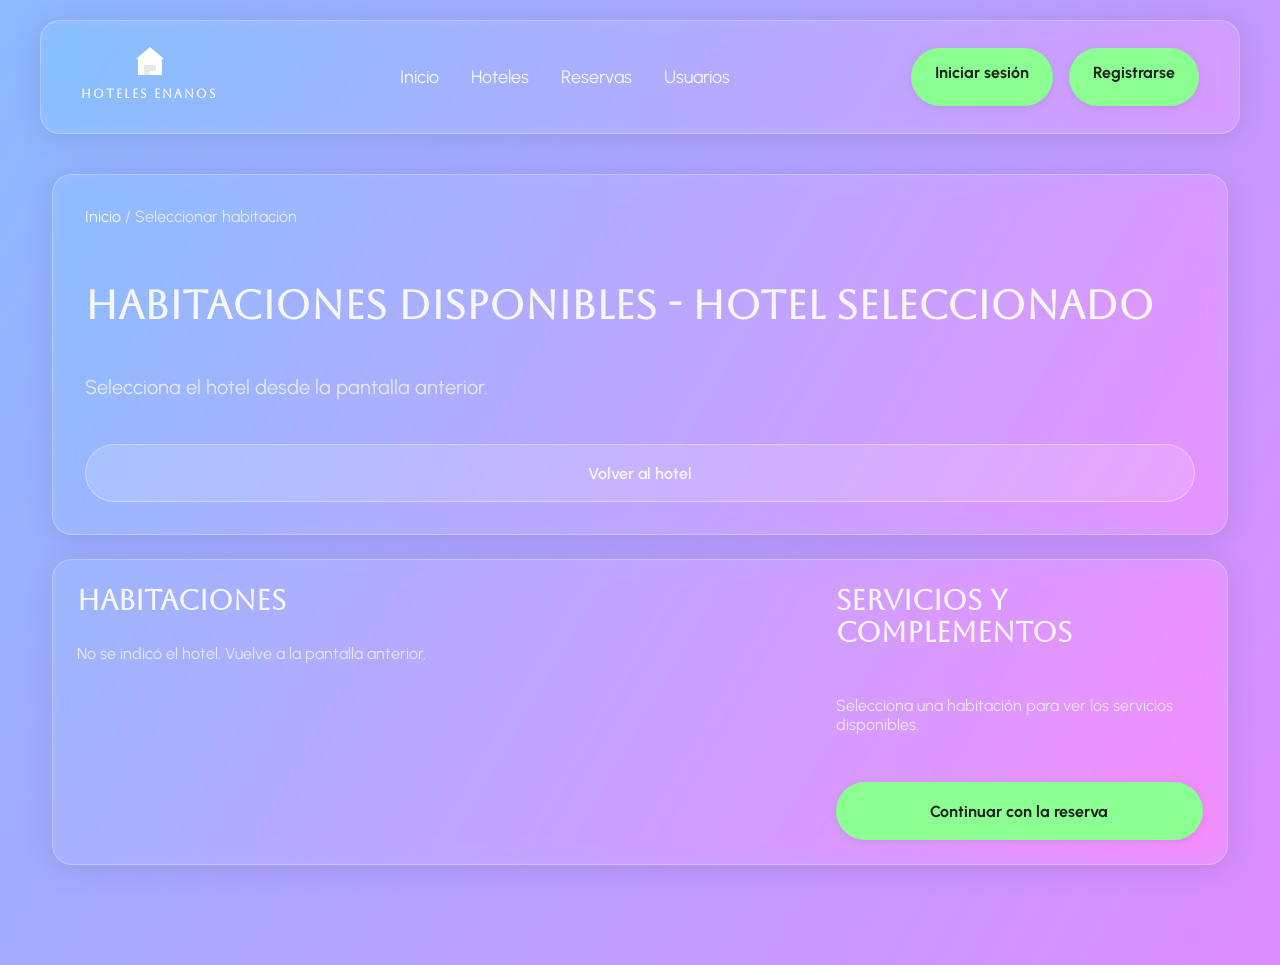
==== Frontend/Diseno/habitaciones.html @ 010f8c2e "Actualización del proyecto final" ====
<!DOCTYPE html>
<html lang="es">
<head>
    <meta charset="UTF-8">
    <meta name="viewport" content="width=device-width, initial-scale=1.0">
    <title>Hoteles Enanos - Habitaciones</title>
    <link rel="stylesheet" href="styles.css">
    <link href="https://fonts.googleapis.com/css2?family=Urbanist:wght@400;700&display=swap" rel="stylesheet">
    <link href="https://fonts.googleapis.com/css2?family=Aboreto:wght@400;700&display=swap" rel="stylesheet">
    <link rel="icon" href="logo.svg">
</head>
<body>
    <header class="glass header">
        <div class="logo" style="display:flex; flex-direction:column; align-items:center; gap:2px; background:none; box-shadow:none; padding:0;">
            <svg width="40" height="40" viewBox="0 0 40 40" fill="none" xmlns="http://www.w3.org/2000/svg" style="display:block;">
                <polygon points="20,6 6,18 8,18 8,34 32,34 32,18 34,18" fill="#FFF"></polygon>
                <rect x="14" y="24" width="6" height="10" fill="#E8E8E8"></rect>
                <rect x="20" y="24" width="6" height="6" fill="#E8E8E8"></rect>
            </svg>
            <span style="font-family:'Aboreto',serif; color:#FFF; font-size:12px; line-height:22px; font-weight:bold; letter-spacing:2px;">Hoteles Enanos</span>
        </div>
        <nav>
            <ul class="nav-list">
                <li><a href="index.html" class="nav-link">Inicio</a></li>
                <li><a href="index.html#hotelsList" class="nav-link">Hoteles</a></li>
                <li><a href="reserva.html" class="nav-link">Reservas</a></li>
                <li><a href="usuario.html" class="nav-link">Usuarios</a></li>
            </ul>
        </nav>
        <div style="display:flex; gap:16px; align-items:center;">
            <button type="button" class="btn-primary" id="headerLoginBtn" onclick="window.location.href='usuario.html'">Iniciar sesión</button>
            <button type="button" class="btn-primary" id="headerRegisterBtn" onclick="window.location.href='usuario.html'">Registrarse</button>
            <button type="button" class="btn-secondary" id="headerLogoutBtn">Cerrar sesión</button>
        </div>
    </header>

    <main class="rooms-layout">
        <section class="glass rooms-hero">
            <p class="breadcrumb"><a href="index.html">Inicio</a> / Seleccionar habitación</p>
            <h1 class="title-abro" id="roomsTitle">Habitaciones disponibles</h1>
            <p class="subtitle-urbanist" id="roomsSubtitle">Selecciona el hotel desde la pantalla anterior.</p>
            <button type="button" class="btn-secondary" id="roomsBackButton">Volver al hotel</button>
        </section>

        <section class="glass rooms-content">
            <div class="rooms-list-wrapper">
                <h2 class="section-title">Habitaciones</h2>
                <p class="rooms-message" id="roomsMessage">Elige una habitación para continuar con tu reserva.</p>
                <div class="rooms-grid" id="roomsList"></div>
            </div>
            <aside class="rooms-selection" id="selectionPanel">
                <h2 class="section-title">Servicios y complementos</h2>
                <p id="selectionEmptyMessage">Selecciona una habitación para ver los servicios disponibles.</p>
                <div id="servicesContainer" class="services-list" hidden></div>
                <div class="selection-summary" id="selectionSummary" hidden>
                    <p><strong>Habitación:</strong> <span id="summaryRoom">—</span></p>
                    <p><strong>Total estimado:</strong> <span id="summaryTotal">—</span></p>
                    <p class="summary-note">El importe definitivo se confirmará en el paso siguiente.</p>
                </div>
                <button type="button" class="btn-primary" id="continueButton" disabled>Continuar con la reserva</button>
            </aside>
        </section>

        <div id="roomsFeedback" class="form-feedback info"></div>
    </main>

    <script src="../TypeScript/session.js"></script>
    <script src="../TypeScript/habitaciones.js"></script>
</body>
</html>
---- Frontend/Diseno/styles.css ----
/* Tipografías */
@import url('https://fonts.googleapis.com/css2?family=Urbanist:wght@400;700&display=swap');
@import url('https://fonts.googleapis.com/css2?family=Aboreto:wght@400;700&display=swap');

:root {
  --color-title: #F6F6F6;
  --color-paragraph: #E8E8E8;
  --color-paragraph-alt: #FFF;
  --color-line: #FFF;
  --color-accent-1: #8BFF91;
  --color-accent-2: #FFA1A3;
  --color-accent-3: #8BB9FF;
  --color-accent-4: #DC8BFF;
  --color-accent-5: #FFDEA1;
  --border-radius: 20px;
  --border-radius-btn: 100px;
  --line-thickness: 1px;
  --icon-size: 24px;
  --icon-thickness: 1.5px;
  --btn-padding-x: 24px;
  --btn-padding-y: 15px;
  --btn-height: 58px;
  --font-urbanist: 'Urbanist', sans-serif;
  --font-abro: 'Aboreto', cursive;
}

body {
  background: linear-gradient(120deg, var(--color-accent-3) 0%, var(--color-accent-4) 100%);
  margin: 0;
  font-family: var(--font-urbanist);
  color: var(--color-paragraph);
  min-height: 100vh;
}

.header, .footer {
  display: flex;
  align-items: center;
  justify-content: space-between;
  padding: 20px 40px;
  border-radius: var(--border-radius);
  margin: 20px auto 0 auto;
  max-width: 1200px;
  box-sizing: border-box;
}

.logo {
  height: 72px;
  width: auto;
  background: rgba(255,255,255,0.15);
  border-radius: 16px;
  padding: 8px 16px;
  box-shadow: 0 2px 8px rgba(0,0,0,0.10);
  display: block;
}

.nav-list {
  display: flex;
  gap: 32px;
  list-style: none;
  margin: 0;
  padding: 0;
}

.nav-link {
  color: var(--color-title);
  font-family: var(--font-urbanist);
  font-size: 18px;
  text-decoration: none;
  transition: color 0.2s;
}

.nav-link:hover {
  color: var(--color-accent-1);
}

.btn-primary {
  background: var(--color-accent-1);
  color: #222;
  border: none;
  border-radius: var(--border-radius-btn);
  padding: var(--btn-padding-y) var(--btn-padding-x);
  font-family: var(--font-urbanist);
  font-size: 16px;
  line-height: 19px;
  font-weight: 700;
  cursor: pointer;
  box-shadow: 0 2px 8px rgba(0,0,0,0.08);
  transition: background 0.2s, color 0.2s;
  height: var(--btn-height);
}

.btn-primary:hover {
  background: var(--color-accent-2);
  color: #fff;
}

.glass {
  background: rgba(255, 255, 255, 0.1) !important;
  backdrop-filter: blur(12px) saturate(160%);
  -webkit-backdrop-filter: blur(12px) saturate(160%);
  border: 1px solid rgba(255, 255, 255, 0.25);
  box-shadow: 0 4px 30px rgba(0, 0, 0, 0.1);
}

.hero {
  margin: 40px auto;
  padding: 40px 32px;
  border-radius: var(--border-radius);
  max-width: 900px;
  text-align: center;
}

.title-abro {
  font-family: var(--font-abro);
  font-size: 40px;
  line-height: 44px;
  color: var(--color-title);
  margin-bottom: 16px;
}

.subtitle-urbanist {
  font-family: var(--font-urbanist);
  font-size: 20px;
  line-height: 25px;
  color: var(--color-paragraph);
  margin-bottom: 32px;
}

.search-form {
  display: flex;
  gap: 16px;
  justify-content: center;
  align-items: center;
  padding: 16px;
  border-radius: var(--border-radius);
  margin: 0 auto;
  max-width: 800px;
}

.input-search, .input-date {
  border: 1px solid var(--color-line);
  border-radius: var(--border-radius);
  padding: 12px 18px;
  font-size: 18px;
  font-family: var(--font-urbanist);
  outline: none;
  background: rgba(255,255,255,0.15);
  color: #222;
}

.input-search::placeholder {
  color: #888;
}

.hotels-list {
  display: flex;
  flex-wrap: wrap;
  gap: 32px;
  justify-content: center;
  margin: 40px auto;
  max-width: 1200px;
}

.hotel-card {
  display: flex;
  flex-direction: column;
  width: 340px;
  border-radius: var(--border-radius);
  overflow: hidden;
  box-shadow: 0 2px 16px rgba(0,0,0,0.10);
  background: rgba(255,255,255,0.08);
  border: 1px solid rgba(255,255,255,0.18);
  transition: transform 0.2s;
}

.hotel-card:hover {
  transform: translateY(-6px) scale(1.02);
}

.hotel-img {
  width: 100%;
  height: 180px;
  object-fit: cover;
}

.hotel-info {
  padding: 24px;
  display: flex;
  flex-direction: column;
  gap: 12px;
}

.hotel-title {
  font-family: var(--font-abro);
  font-size: 28px;
  line-height: 38px;
  color: var(--color-title);
  margin: 0 0 8px 0;
}

.hotel-desc {
  font-family: var(--font-urbanist);
  font-size: 20px;
  line-height: 25px;
  color: var(--color-paragraph);
  margin: 0 0 12px 0;
}

.hotel-icons {
  display: flex;
  gap: 16px;
  margin-bottom: 12px;
}

.icon-bed, .icon-wifi, .icon-pool {
  display: inline-block;
  width: var(--icon-size);
  height: var(--icon-size);
  border-radius: 6px;
  background: none;
  border: none;
  position: relative;
}

.icon-bed::before {
  content: '';
  display: block;
  width: 20px;
  height: 10px;
  border-radius: 5px 5px 3px 3px;
  border: var(--icon-thickness) solid var(--color-line);
  position: absolute;
  top: 7px;
  left: 2px;
}

.icon-wifi::before {
  content: '';
  display: block;
  width: 20px;
  height: 20px;
  border-radius: 50%;
  border-bottom: var(--icon-thickness) solid var(--color-line);
  position: absolute;
  top: 2px;
  left: 2px;
}

.icon-pool::before {
  content: '';
  display: block;
  width: 20px;
  height: 8px;
  border-radius: 0 0 8px 8px;
  border-bottom: var(--icon-thickness) solid var(--color-accent-3);
  position: absolute;
  top: 12px;
  left: 2px;
}

.footer {
  margin: 40px auto 0 auto;
  padding: 20px 40px;
  border-radius: var(--border-radius);
  max-width: 1200px;
  text-align: center;
  color: var(--color-paragraph);
  font-size: 18px;
  font-family: var(--font-urbanist);
}

.footer-text {
  margin: 0 auto;
}

.reservation-layout {
  max-width: 1200px;
  margin: 40px auto;
  display: flex;
  flex-direction: column;
  gap: 24px;
  padding: 0 12px;
  box-sizing: border-box;
}

.rooms-layout {
  max-width: 1200px;
  margin: 40px auto;
  display: flex;
  flex-direction: column;
  gap: 24px;
  padding: 0 12px;
  box-sizing: border-box;
}

.rooms-hero {
  padding: 32px;
  border-radius: var(--border-radius);
  display: flex;
  flex-direction: column;
  gap: 12px;
}

.rooms-content {
  display: grid;
  grid-template-columns: minmax(0, 2fr) minmax(280px, 1fr);
  gap: 24px;
  padding: 24px;
  border-radius: var(--border-radius);
}

.rooms-list-wrapper {
  display: flex;
  flex-direction: column;
  gap: 12px;
}

.rooms-selection {
  display: flex;
  flex-direction: column;
  gap: 16px;
}

.services-list {
  display: flex;
  flex-direction: column;
  gap: 12px;
}

.service-option {
  display: flex;
  gap: 12px;
  align-items: flex-start;
  padding: 12px;
  border: 1px solid rgba(255, 255, 255, 0.3);
  border-radius: 14px;
  background: rgba(255, 255, 255, 0.08);
}

.service-option input {
  margin-top: 4px;
  accent-color: var(--color-accent-3);
}

.service-option.disabled {
  opacity: 0.5;
}

.service-body {
  display: flex;
  flex-direction: column;
  gap: 4px;
  color: var(--color-paragraph);
}

.selection-summary {
  padding: 12px;
  border-radius: 16px;
  border: 1px dashed rgba(255, 255, 255, 0.3);
  color: var(--color-paragraph);
}

.summary-note {
  font-size: 14px;
  color: rgba(255, 255, 255, 0.8);
  margin: 8px 0 0 0;
}

.reservation-summary {
  padding: 32px;
  border-radius: var(--border-radius);
}

.breadcrumb {
  margin: 0 0 12px 0;
  color: var(--color-paragraph);
  font-size: 16px;
}

.breadcrumb a {
  color: var(--color-title);
  text-decoration: none;
}

  .reservation-form-card {
    padding: 32px;
    border-radius: var(--border-radius);
  }

  .rooms-list-card {
    padding: 28px;
    border-radius: var(--border-radius);
    margin-bottom: 32px;
  }

  .selection-card {
    padding: 28px;
    border-radius: var(--border-radius);
    margin-bottom: 32px;
  }

  .selection-details {
    display: flex;
    flex-direction: column;
    gap: 12px;
    margin-top: 12px;
  }

  .selection-services {
    margin: 8px 0 0 0;
    padding-left: 18px;
    color: var(--color-paragraph);
  }

  .rooms-header {
    display: flex;
    flex-direction: column;
    gap: 6px;
  }

  .rooms-message {
    margin: 0;
    color: var(--color-paragraph);
    font-size: 16px;
  }

  .rooms-grid {
    margin-top: 16px;
    display: grid;
    grid-template-columns: repeat(auto-fit, minmax(260px, 1fr));
    gap: 16px;
  }

  .room-card {
    border: 1px solid rgba(255, 255, 255, 0.25);
    border-radius: 18px;
    padding: 16px;
    display: flex;
    flex-direction: column;
    gap: 10px;
    background: rgba(0, 0, 0, 0.05);
  }

  .room-card.selected {
    border-color: var(--color-accent-3);
    box-shadow: 0 0 0 2px rgba(139, 185, 255, 0.25);
  }

  .room-card-header {
    display: flex;
    justify-content: space-between;
    align-items: baseline;
    gap: 12px;
  }

  .room-card-header h3 {
    margin: 0;
    font-size: 20px;
    color: var(--color-title);
  }

  .room-description {
    margin: 0;
    color: var(--color-paragraph);
    font-size: 15px;
    min-height: 40px;
  }

  .room-meta {
    display: flex;
    flex-wrap: wrap;
    gap: 8px;
    font-size: 14px;
    color: var(--color-paragraph);
  }

  .room-meta span {
    background: rgba(255, 255, 255, 0.08);
    border-radius: 12px;
    padding: 4px 10px;
  }

  .room-price {
    font-weight: 700;
    color: var(--color-accent-1);
  }

  .room-action {
    align-self: flex-start;
    margin-top: 4px;
  }

  .selected-room-info {
    margin-top: 20px;
    font-size: 16px;
    color: var(--color-paragraph-alt);
  }

  .rooms-list-card.rooms-empty .rooms-grid {
    display: none;
  }

  .rooms-list-card.rooms-empty .selected-room-info {
    margin-top: 0;
  }

.section-title {
  margin-top: 0;
  margin-bottom: 16px;
  font-size: 28px;
  color: var(--color-title);
  font-family: var(--font-abro);
}

.reservation-form {
  display: flex;
  flex-direction: column;
  gap: 24px;
}

.form-grid {
  display: grid;
  grid-template-columns: repeat(auto-fit, minmax(240px, 1fr));
  gap: 20px;
}

.form-field {
  display: flex;
  flex-direction: column;
  gap: 8px;
}

.form-field label {
  font-size: 15px;
  color: var(--color-paragraph-alt);
}

.form-field input,
.form-field select,
.form-field textarea {
  width: 100%;
  padding: 12px 16px;
  border-radius: 14px;
  border: 1px solid rgba(255, 255, 255, 0.35);
  background: rgba(255, 255, 255, 0.08);
  color: var(--color-title);
  font-family: var(--font-urbanist);
  font-size: 16px;
  box-sizing: border-box;
}

.form-field textarea {
  resize: vertical;
  min-height: 120px;
}

.form-field input:focus,
.form-field select:focus,
.form-field textarea:focus {
  outline: none;
  border-color: var(--color-accent-3);
  box-shadow: 0 0 0 2px rgba(139, 185, 255, 0.3);
}

.checkbox-field {
  align-items: center;
  justify-content: flex-end;
}

.checkbox-label {
  display: flex;
  align-items: center;
  gap: 12px;
  font-size: 16px;
  color: var(--color-paragraph);
}

.checkbox-label input {
  width: auto;
  accent-color: var(--color-accent-3);
}

.full-row {
  grid-column: 1 / -1;
}

.form-actions {
  display: flex;
  flex-wrap: wrap;
  gap: 12px;
}

.btn-secondary {
  background: rgba(255, 255, 255, 0.15);
  color: var(--color-title);
  border: 1px solid rgba(255, 255, 255, 0.35);
  border-radius: var(--border-radius-btn);
  padding: var(--btn-padding-y) var(--btn-padding-x);
  font-family: var(--font-urbanist);
  font-size: 16px;
  font-weight: 600;
  cursor: pointer;
  transition: background 0.2s, color 0.2s;
  height: var(--btn-height);
}

.btn-secondary:hover {
  background: rgba(255, 255, 255, 0.25);
  color: #000;
}

.form-feedback {
  margin-top: 12px;
  font-size: 16px;
  min-height: 24px;
  color: var(--color-paragraph);
}

.form-feedback.success {
  color: #8BFF91;
}

.form-feedback.error {
  color: #FFA1A3;
}

.form-feedback.info {
  color: var(--color-paragraph);
}

.user-layout {
  display: flex;
  flex-direction: column;
  gap: 24px;
}

.user-card {
  padding: 24px;
}

.user-form {
  display: flex;
  flex-direction: column;
  gap: 12px;
}

.inline-form {
  flex-direction: row;
  flex-wrap: wrap;
  align-items: center;
  gap: 12px;
}

.inline-form label {
  min-width: 120px;
}

.table-wrapper {
  overflow-x: auto;
  margin-top: 16px;
}

.table-wrapper table {
  width: 100%;
  border-collapse: collapse;
}

.table-wrapper th,
.table-wrapper td {
  padding: 8px 12px;
  border-bottom: 1px solid rgba(255, 255, 255, 0.2);
  text-align: left;
  font-family: var(--font-urbanist);
  font-size: 14px;
}

.admin-actions {
  margin-bottom: 16px;
}

.user-card .form-feedback {
  margin-top: 0;
}

.table-action-btn {
  padding: 4px 10px;
  font-size: 13px;
  height: auto;
}

.admin-subpanel {
  margin-top: 24px;
  border-top: 1px solid rgba(255, 255, 255, 0.2);
  padding-top: 20px;
  display: flex;
  flex-direction: column;
  gap: 16px;
}

.admin-form-buttons {
  display: flex;
  flex-wrap: wrap;
  gap: 12px;
}

.panel-header {
  display: flex;
  justify-content: space-between;
  align-items: center;
  gap: 12px;
  flex-wrap: wrap;
}

.modal-overlay {
  position: fixed;
  inset: 0;
  background: rgba(5, 5, 5, 0.6);
  display: none;
  align-items: center;
  justify-content: center;
  z-index: 999;
  padding: 16px;
}

.modal-overlay.open {
  display: flex;
}

.modal-card {
  width: min(420px, 90vw);
  position: relative;
}

.modal-close {
  position: absolute;
  top: 12px;
  right: 12px;
  background: transparent;
  border: none;
  color: #fff;
  font-size: 28px;
  cursor: pointer;
}

@media (max-width: 900px) {
  .header, .footer, .hero, .hotels-list {
    max-width: 98vw;
    padding: 10px 8px;
  }
  .hotel-card {
    width: 98vw;
    max-width: 340px;
  }

  .form-grid {
    grid-template-columns: 1fr;
  }

  .form-actions {
    flex-direction: column;
  }
}
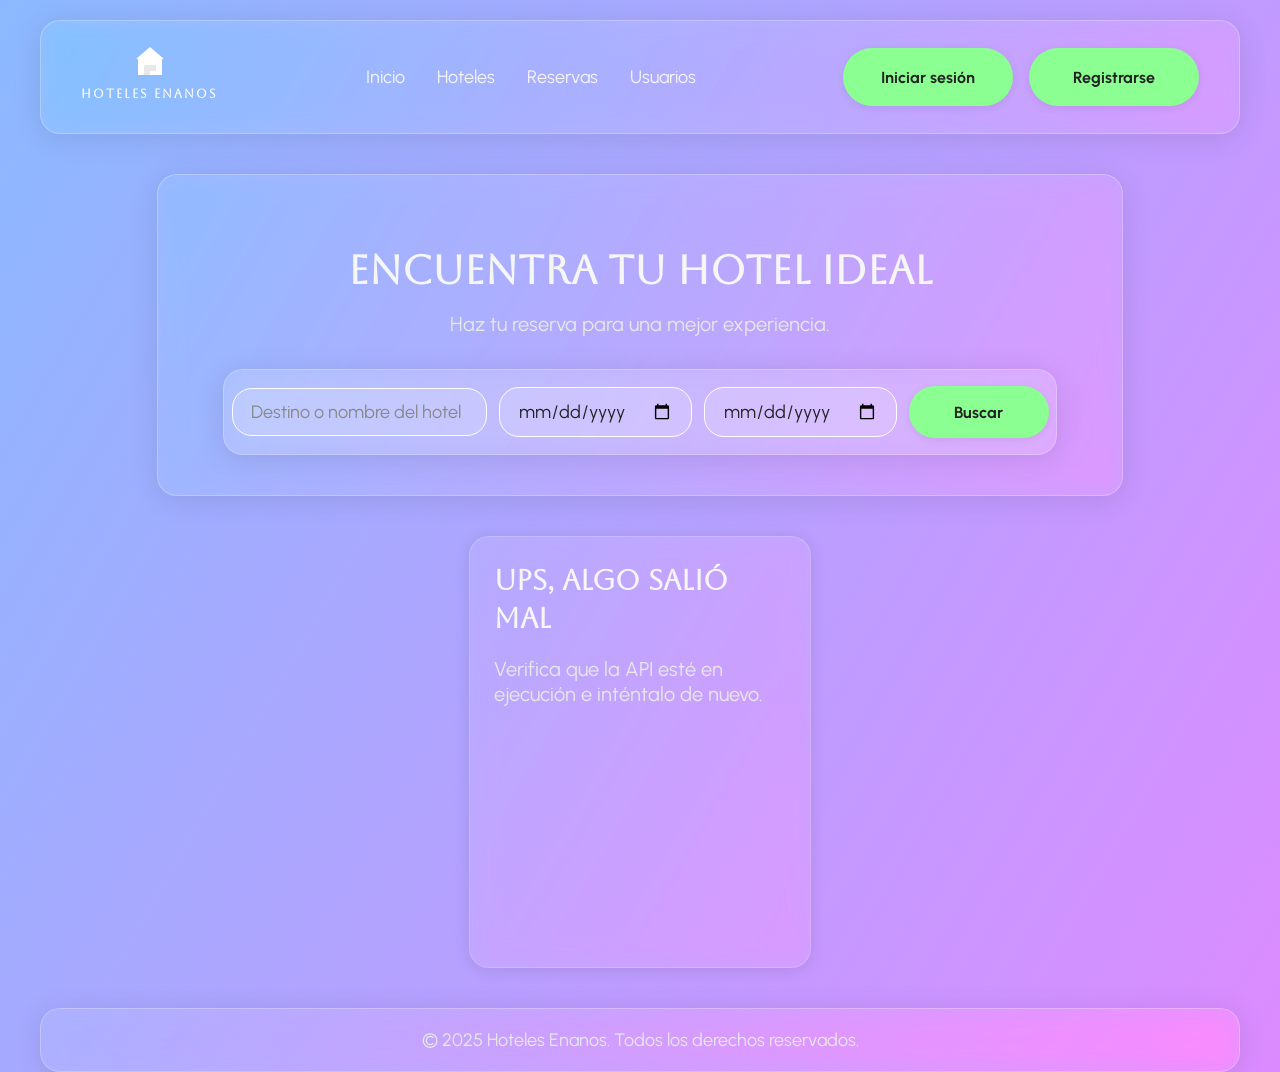
==== commit 1023608c: "docker" ====
--- a/Frontend/Diseno/habitaciones.html
+++ b/Frontend/Diseno/habitaciones.html
@@ -45,7 +45,21 @@
         <section class="glass rooms-content">
             <div class="rooms-list-wrapper">
                 <h2 class="section-title">Habitaciones</h2>
-                <p class="rooms-message" id="roomsMessage">Elige una habitación para continuar con tu reserva.</p>
+                <div class="rooms-filters">
+                    <div class="filter-field">
+                        <label for="roomsDateStart">Fecha entrada</label>
+                        <input type="date" id="roomsDateStart" name="roomsDateStart">
+                    </div>
+                    <div class="filter-field">
+                        <label for="roomsDateEnd">Fecha salida</label>
+                        <input type="date" id="roomsDateEnd" name="roomsDateEnd">
+                    </div>
+                    <div class="filter-actions">
+                        <button type="button" class="btn-primary" id="roomsSearchButton">Buscar disponibilidad</button>
+                        <button type="button" class="btn-secondary" id="roomsClearDates">Limpiar fechas</button>
+                    </div>
+                </div>
+                <p class="rooms-message" id="roomsMessage">Elige una habitacion para continuar con tu reserva.</p>
                 <div class="rooms-grid" id="roomsList"></div>
             </div>
             <aside class="rooms-selection" id="selectionPanel">
@@ -64,7 +78,7 @@
         <div id="roomsFeedback" class="form-feedback info"></div>
     </main>
 
-    <script src="../TypeScript/session.js"></script>
-    <script src="../TypeScript/habitaciones.js"></script>
+    <script src="session.js"></script>
+    <script src="habitaciones.js"></script>
 </body>
 </html>
--- a/Frontend/Diseno/styles.css
+++ b/Frontend/Diseno/styles.css
@@ -78,7 +78,7 @@
   color: #222;
   border: none;
   border-radius: var(--border-radius-btn);
-  padding: var(--btn-padding-y) var(--btn-padding-x);
+  padding: 0 var(--btn-padding-x);
   font-family: var(--font-urbanist);
   font-size: 16px;
   line-height: 19px;
@@ -87,6 +87,10 @@
   box-shadow: 0 2px 8px rgba(0,0,0,0.08);
   transition: background 0.2s, color 0.2s;
   height: var(--btn-height);
+  min-width: 170px;
+  display: inline-flex;
+  align-items: center;
+  justify-content: center;
 }
 
 .btn-primary:hover {
@@ -128,13 +132,19 @@
 
 .search-form {
   display: flex;
-  gap: 16px;
+  gap: 12px;
   justify-content: center;
   align-items: center;
   padding: 16px;
   border-radius: var(--border-radius);
   margin: 0 auto;
   max-width: 800px;
+}
+
+.search-form .btn-primary {
+  min-width: 140px;
+  height: 52px;
+  padding: 0 18px;
 }
 
 .input-search, .input-date {
@@ -157,6 +167,7 @@
   flex-wrap: wrap;
   gap: 32px;
   justify-content: center;
+  align-items: stretch;
   margin: 40px auto;
   max-width: 1200px;
 }
@@ -164,7 +175,9 @@
 .hotel-card {
   display: flex;
   flex-direction: column;
-  width: 340px;
+  flex: 1 1 320px;
+  max-width: 340px;
+  min-height: 430px;
   border-radius: var(--border-radius);
   overflow: hidden;
   box-shadow: 0 2px 16px rgba(0,0,0,0.10);
@@ -185,9 +198,14 @@
 
 .hotel-info {
   padding: 24px;
-  display: flex;
-  flex-direction: column;
-  gap: 12px;
+  flex: 1;
+  display: flex;
+  flex-direction: column;
+  gap: 12px;
+}
+
+.hotel-info .btn-primary {
+  margin-top: auto;
 }
 
 .hotel-title {
@@ -206,56 +224,142 @@
   margin: 0 0 12px 0;
 }
 
-.hotel-icons {
-  display: flex;
-  gap: 16px;
-  margin-bottom: 12px;
-}
-
-.icon-bed, .icon-wifi, .icon-pool {
-  display: inline-block;
-  width: var(--icon-size);
-  height: var(--icon-size);
-  border-radius: 6px;
-  background: none;
-  border: none;
-  position: relative;
-}
-
-.icon-bed::before {
-  content: '';
-  display: block;
-  width: 20px;
-  height: 10px;
-  border-radius: 5px 5px 3px 3px;
-  border: var(--icon-thickness) solid var(--color-line);
-  position: absolute;
-  top: 7px;
-  left: 2px;
-}
-
-.icon-wifi::before {
-  content: '';
-  display: block;
-  width: 20px;
-  height: 20px;
-  border-radius: 50%;
-  border-bottom: var(--icon-thickness) solid var(--color-line);
-  position: absolute;
-  top: 2px;
-  left: 2px;
-}
-
-.icon-pool::before {
-  content: '';
-  display: block;
-  width: 20px;
-  height: 8px;
-  border-radius: 0 0 8px 8px;
-  border-bottom: var(--icon-thickness) solid var(--color-accent-3);
-  position: absolute;
-  top: 12px;
-  left: 2px;
+.landing-body {
+  margin: 0;
+  min-height: 100vh;
+  display: flex;
+  align-items: center;
+  justify-content: center;
+  background: linear-gradient(180deg, #8bb9ff 0%, #dc8bff 100%);
+}
+
+.landing-page {
+  width: min(420px, 90vw);
+  padding: 48px 32px 40px;
+  border-radius: 28px;
+  display: flex;
+  flex-direction: column;
+  align-items: center;
+  gap: 18px;
+  text-align: center;
+}
+
+.landing-toggle {
+  display: grid;
+  grid-template-columns: repeat(2, 1fr);
+  gap: 12px;
+  width: 100%;
+}
+
+.landing-form-card {
+  width: 100%;
+}
+
+.landing-form {
+  display: flex;
+  flex-direction: column;
+  gap: 10px;
+  background: rgba(255, 255, 255, 0.06);
+  border-radius: 20px;
+  padding: 18px 16px;
+}
+
+.landing-label {
+  text-align: left;
+  font-size: 14px;
+  color: rgba(255, 255, 255, 0.8);
+  margin: 0;
+}
+
+.landing-input {
+  width: 100%;
+  padding: 12px 14px;
+  border-radius: 14px;
+  border: 1px solid rgba(255, 255, 255, 0.18);
+  background: rgba(255, 255, 255, 0.12);
+  color: #fff;
+  font-size: 15px;
+  box-sizing: border-box;
+}
+
+.landing-input::placeholder {
+  color: rgba(255, 255, 255, 0.75);
+}
+
+.landing-btn.active {
+  box-shadow: 0 0 0 2px rgba(255, 255, 255, 0.22);
+}
+
+.landing-submit {
+  width: 100%;
+  text-align: center;
+  padding: 14px 0;
+  border-radius: 100px;
+  margin-top: 6px;
+}
+
+.landing-feedback {
+  min-height: 18px;
+  font-size: 13px;
+  margin: 0;
+  color: rgba(255, 255, 255, 0.85);
+}
+
+.landing-feedback.error {
+  color: #ff9b9b;
+}
+
+.landing-feedback.success {
+  color: #8bff91;
+}
+
+.landing-feedback.info {
+  color: #fff;
+}
+
+.landing-logo {
+  width: 72px;
+  height: 72px;
+  border-radius: 20px;
+  background: rgba(255, 255, 255, 0.12);
+  display: grid;
+  place-items: center;
+}
+
+.landing-title {
+  font-family: var(--font-abro);
+  font-size: clamp(36px, 8vw, 48px);
+  letter-spacing: 2px;
+  color: #fff;
+  margin: 0;
+  line-height: 1.1;
+}
+
+.landing-subtitle {
+  margin: 0;
+  font-size: 16px;
+  color: rgba(255, 255, 255, 0.9);
+}
+
+.landing-actions {
+  display: flex;
+  flex-direction: column;
+  gap: 12px;
+  width: 100%;
+}
+
+.landing-btn {
+  width: 100%;
+  text-align: center;
+  text-decoration: none;
+  padding: 14px 0;
+  border-radius: 100px;
+}
+
+.landing-btn.secondary {
+  background: #fff;
+  color: #333;
+  border: 1px solid rgba(0, 0, 0, 0.05);
 }
 
 .footer {
@@ -315,6 +419,51 @@
   gap: 12px;
 }
 
+.rooms-filters {
+  display: grid;
+  grid-template-columns: repeat(auto-fit, minmax(210px, 1fr));
+  gap: 14px 30px;
+  align-items: end;
+  padding: 12px 12px;
+  border-radius: 16px;
+  border: 1px solid rgba(255, 255, 255, 0.25);
+  background: rgba(255, 255, 255, 0.08);
+}
+
+.filter-field {
+  display: flex;
+  flex-direction: column;
+  gap: 6px;
+}
+
+.filter-field label {
+  font-size: 14px;
+  color: var(--color-paragraph-alt);
+}
+
+.filter-field input {
+  width: 100%;
+  padding: 10px 12px;
+  border-radius: 12px;
+  border: 1px solid rgba(255, 255, 255, 0.35);
+  background: rgba(0, 0, 0, 0.08);
+  color: var(--color-title);
+  font-family: var(--font-urbanist);
+}
+
+.filter-field input:focus {
+  outline: none;
+  border-color: var(--color-accent-3);
+  box-shadow: 0 0 0 2px rgba(139, 185, 255, 0.25);
+}
+
+.filter-actions {
+  display: flex;
+  flex-wrap: wrap;
+  gap: 10px;
+  justify-content: flex-end;
+}
+
 .rooms-selection {
   display: flex;
   flex-direction: column;
@@ -485,10 +634,19 @@
     color: var(--color-accent-1);
   }
 
-  .room-action {
-    align-self: flex-start;
-    margin-top: 4px;
-  }
+.room-action {
+  align-self: flex-start;
+  margin-top: 4px;
+  min-width: 190px;
+}
+
+/* Botones más compactos dentro del filtro de fechas */
+.rooms-filters .btn-primary,
+.rooms-filters .btn-secondary {
+  min-width: 140px;
+  height: 52px;
+  padding: 0 18px;
+}
 
   .selected-room-info {
     margin-top: 20px;
@@ -549,6 +707,11 @@
   box-sizing: border-box;
 }
 
+.form-field select option {
+  color: #222;
+  background: #fff;
+}
+
 .form-field textarea {
   resize: vertical;
   min-height: 120px;
@@ -590,18 +753,30 @@
   gap: 12px;
 }
 
+@media (max-width: 640px) {
+  .btn-primary,
+  .btn-secondary {
+    min-width: 140px;
+    width: 100%;
+  }
+}
+
 .btn-secondary {
   background: rgba(255, 255, 255, 0.15);
   color: var(--color-title);
   border: 1px solid rgba(255, 255, 255, 0.35);
   border-radius: var(--border-radius-btn);
-  padding: var(--btn-padding-y) var(--btn-padding-x);
+  padding: 0 var(--btn-padding-x);
   font-family: var(--font-urbanist);
   font-size: 16px;
   font-weight: 600;
   cursor: pointer;
   transition: background 0.2s, color 0.2s;
   height: var(--btn-height);
+  min-width: 170px;
+  display: inline-flex;
+  align-items: center;
+  justify-content: center;
 }
 
 .btn-secondary:hover {
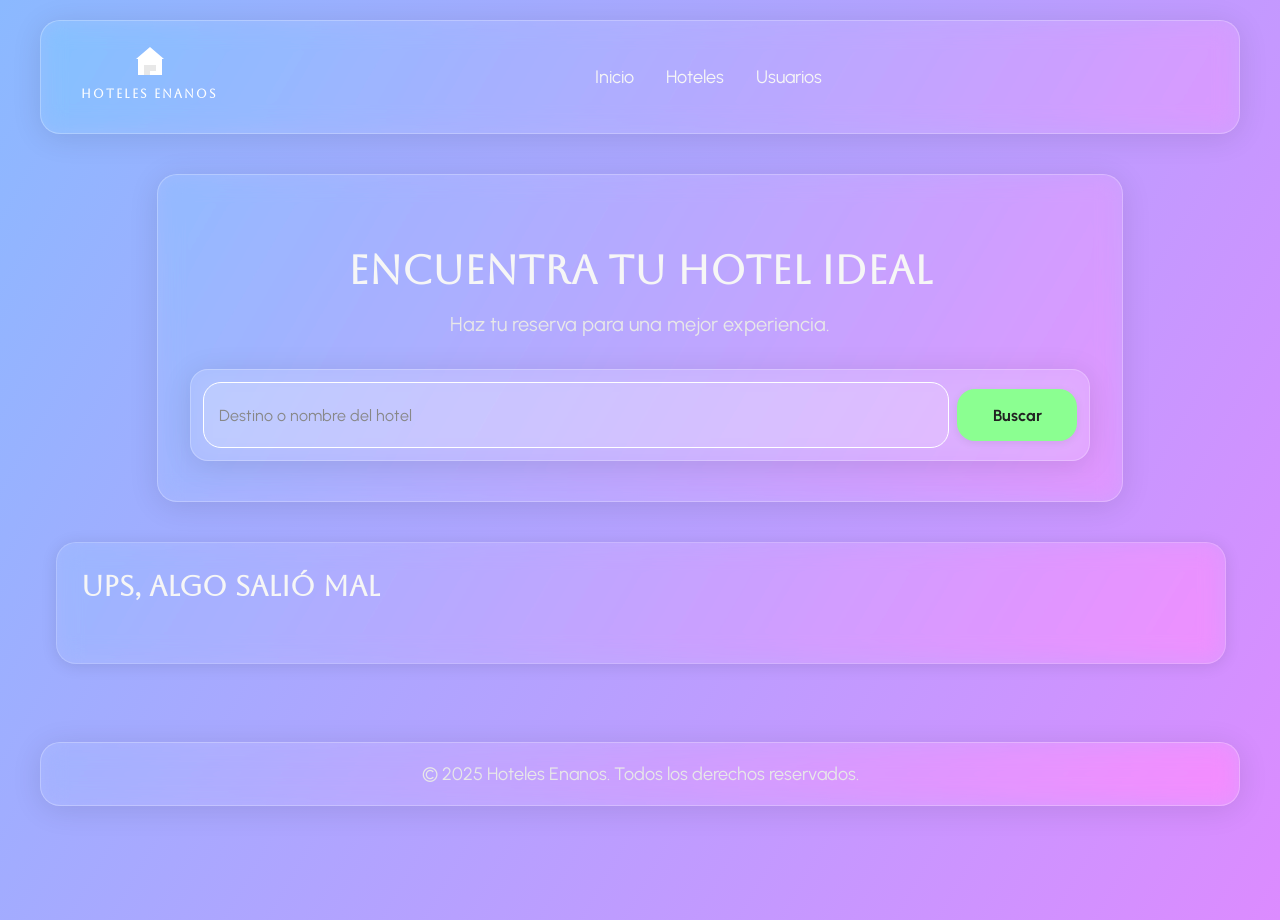
==== commit 1ff9fc15: "Descripción de los cambios" ====
--- a/Frontend/Diseno/habitaciones.html
+++ b/Frontend/Diseno/habitaciones.html
@@ -21,22 +21,19 @@
         </div>
         <nav>
             <ul class="nav-list">
-                <li><a href="index.html" class="nav-link">Inicio</a></li>
-                <li><a href="index.html#hotelsList" class="nav-link">Hoteles</a></li>
-                <li><a href="reserva.html" class="nav-link">Reservas</a></li>
+                <li><a href="inicio.html" class="nav-link">Inicio</a></li>
+                <li><a href="inicio.html#hotelsList" class="nav-link">Hoteles</a></li>
                 <li><a href="usuario.html" class="nav-link">Usuarios</a></li>
             </ul>
         </nav>
-        <div style="display:flex; gap:16px; align-items:center;">
-            <button type="button" class="btn-primary" id="headerLoginBtn" onclick="window.location.href='usuario.html'">Iniciar sesión</button>
-            <button type="button" class="btn-primary" id="headerRegisterBtn" onclick="window.location.href='usuario.html'">Registrarse</button>
+        <div class="header-actions">
             <button type="button" class="btn-secondary" id="headerLogoutBtn">Cerrar sesión</button>
         </div>
     </header>
 
     <main class="rooms-layout">
         <section class="glass rooms-hero">
-            <p class="breadcrumb"><a href="index.html">Inicio</a> / Seleccionar habitación</p>
+            <p class="breadcrumb"><a href="inicio.html">Inicio</a> / Seleccionar habitación</p>
             <h1 class="title-abro" id="roomsTitle">Habitaciones disponibles</h1>
             <p class="subtitle-urbanist" id="roomsSubtitle">Selecciona el hotel desde la pantalla anterior.</p>
             <button type="button" class="btn-secondary" id="roomsBackButton">Volver al hotel</button>
@@ -56,14 +53,14 @@
                     </div>
                     <div class="filter-actions">
                         <button type="button" class="btn-primary" id="roomsSearchButton">Buscar disponibilidad</button>
-                        <button type="button" class="btn-secondary" id="roomsClearDates">Limpiar fechas</button>
+                        <button type="button" class="btn-secondary" id="roomsClearDates">Limpiar</button>
                     </div>
                 </div>
-                <p class="rooms-message" id="roomsMessage">Elige una habitacion para continuar con tu reserva.</p>
+                <p class="rooms-message" id="roomsMessage">Elige una habitacion para continuar.</p>
                 <div class="rooms-grid" id="roomsList"></div>
             </div>
             <aside class="rooms-selection" id="selectionPanel">
-                <h2 class="section-title">Servicios y complementos</h2>
+                <h2 class="section-title">Servicios</h2>
                 <p id="selectionEmptyMessage">Selecciona una habitación para ver los servicios disponibles.</p>
                 <div id="servicesContainer" class="services-list" hidden></div>
                 <div class="selection-summary" id="selectionSummary" hidden>
@@ -71,14 +68,14 @@
                     <p><strong>Total estimado:</strong> <span id="summaryTotal">—</span></p>
                     <p class="summary-note">El importe definitivo se confirmará en el paso siguiente.</p>
                 </div>
-                <button type="button" class="btn-primary" id="continueButton" disabled>Continuar con la reserva</button>
+                <button type="button" class="btn-primary" id="continueButton" disabled>Continuar</button>
             </aside>
         </section>
 
         <div id="roomsFeedback" class="form-feedback info"></div>
     </main>
 
-    <script src="session.js"></script>
-    <script src="habitaciones.js"></script>
+    <script src="../TypeScript/session.js"></script>
+    <script src="../TypeScript/habitaciones.js"></script>
 </body>
 </html>
--- a/Frontend/Diseno/styles.css
+++ b/Frontend/Diseno/styles.css
@@ -1,7 +1,7 @@
-/* Tipografías */
 @import url('https://fonts.googleapis.com/css2?family=Urbanist:wght@400;700&display=swap');
 @import url('https://fonts.googleapis.com/css2?family=Aboreto:wght@400;700&display=swap');
 
+/*Son todos los estilos de cada una de las paginas*/
 :root {
   --color-title: #F6F6F6;
   --color-paragraph: #E8E8E8;
@@ -13,15 +13,22 @@
   --color-accent-4: #DC8BFF;
   --color-accent-5: #FFDEA1;
   --border-radius: 20px;
-  --border-radius-btn: 100px;
+  --border-radius-btn: 18px;
   --line-thickness: 1px;
   --icon-size: 24px;
   --icon-thickness: 1.5px;
-  --btn-padding-x: 24px;
-  --btn-padding-y: 15px;
-  --btn-height: 58px;
+  --btn-padding-x: 20px;
+  --btn-padding-y: 12px;
+  --btn-height: 52px;
   --font-urbanist: 'Urbanist', sans-serif;
   --font-abro: 'Aboreto', cursive;
+}
+@media (max-width: 480px) {
+  :root {
+    --btn-height: 46px;
+    --btn-padding-x: 16px;
+    --btn-padding-y: 10px;
+  }
 }
 
 body {
@@ -71,6 +78,64 @@
 
 .nav-link:hover {
   color: var(--color-accent-1);
+}
+
+.header-actions {
+  display: flex;
+  gap: 16px;
+  align-items: center;
+  flex-wrap: wrap;
+}
+
+.header-actions button {
+  flex: 1 1 160px;
+  min-width: 150px;
+}
+
+.landing-header {
+  display: flex;
+  flex-direction: column;
+  gap: 18px;
+  width: 100%;
+  margin-bottom: 0;
+}
+
+.landing-nav {
+  list-style: none;
+  display: flex;
+  flex-wrap: wrap;
+  gap: 12px 20px;
+  margin: 0;
+  padding: 0;
+  justify-content: flex-start;
+}
+
+.landing-nav a {
+  color: rgba(255, 255, 255, 0.8);
+  text-decoration: none;
+  font-size: 15px;
+}
+
+.landing-nav-container {
+  width: 100%;
+  display: flex;
+  justify-content: flex-end;
+}
+
+.landing-brand {
+  display: flex;
+  align-items: center;
+  justify-content: center;
+  gap: 16px;
+  flex-direction: column;
+  flex-wrap: wrap;
+}
+
+.landing-brand-text {
+  display: flex;
+  flex-direction: column;
+  align-items: center;
+  gap: 4px;
 }
 
 .btn-primary {
@@ -87,7 +152,8 @@
   box-shadow: 0 2px 8px rgba(0,0,0,0.08);
   transition: background 0.2s, color 0.2s;
   height: var(--btn-height);
-  min-width: 170px;
+  min-height: var(--btn-height);
+  min-width: 150px;
   display: inline-flex;
   align-items: center;
   justify-content: center;
@@ -132,26 +198,32 @@
 
 .search-form {
   display: flex;
-  gap: 12px;
+  gap: 8px;
   justify-content: center;
   align-items: center;
-  padding: 16px;
-  border-radius: var(--border-radius);
+  padding: 12px;
+  border-radius: 18px;
   margin: 0 auto;
-  max-width: 800px;
+  max-width: 960px;
 }
 
 .search-form .btn-primary {
-  min-width: 140px;
-  height: 52px;
-  padding: 0 18px;
+  min-width: 120px;
+  height: 46px;
+  padding: 0 14px;
+}
+
+.search-form .input-search {
+  flex: 1 1 320px;
+  min-width: 0;
 }
 
 .input-search, .input-date {
   border: 1px solid var(--color-line);
-  border-radius: var(--border-radius);
-  padding: 12px 18px;
-  font-size: 18px;
+  border-radius: 18px;
+  padding: 10px 15px;
+  font-size: 16px;
+  height: 44px;
   font-family: var(--font-urbanist);
   outline: none;
   background: rgba(255,255,255,0.15);
@@ -163,21 +235,22 @@
 }
 
 .hotels-list {
-  display: flex;
-  flex-wrap: wrap;
-  gap: 32px;
+  display: grid;
+  grid-template-columns: repeat(auto-fit, minmax(280px, 1fr));
+  gap: 24px;
   justify-content: center;
-  align-items: stretch;
   margin: 40px auto;
-  max-width: 1200px;
+  width: min(1200px, 100%);
+  padding: 0 16px 40px;
+  box-sizing: border-box;
 }
 
 .hotel-card {
   display: flex;
   flex-direction: column;
-  flex: 1 1 320px;
-  max-width: 340px;
-  min-height: 430px;
+  min-height: 0;
+  height: 100%;
+  width: 100%;
   border-radius: var(--border-radius);
   overflow: hidden;
   box-shadow: 0 2px 16px rgba(0,0,0,0.10);
@@ -192,7 +265,7 @@
 
 .hotel-img {
   width: 100%;
-  height: 180px;
+  height: 200px;
   object-fit: cover;
 }
 
@@ -206,6 +279,7 @@
 
 .hotel-info .btn-primary {
   margin-top: auto;
+  width: 100%;
 }
 
 .hotel-title {
@@ -224,6 +298,14 @@
   margin: 0 0 12px 0;
 }
 
+.hotel-address,
+.hotel-email,
+.hotel-phone {
+  margin: 0;
+  font-size: 15px;
+  color: var(--color-paragraph);
+}
+
 .landing-body {
   margin: 0;
   min-height: 100vh;
@@ -231,28 +313,33 @@
   align-items: center;
   justify-content: center;
   background: linear-gradient(180deg, #8bb9ff 0%, #dc8bff 100%);
+  padding: 24px 16px;
 }
 
 .landing-page {
-  width: min(420px, 90vw);
-  padding: 48px 32px 40px;
+  width: min(460px, 94vw);
+  padding: 48px 36px 40px;
   border-radius: 28px;
   display: flex;
   flex-direction: column;
-  align-items: center;
-  gap: 18px;
-  text-align: center;
+  align-items: stretch;
+  gap: 24px;
+  text-align: left;
+  box-sizing: border-box;
 }
 
 .landing-toggle {
   display: grid;
-  grid-template-columns: repeat(2, 1fr);
+  grid-template-columns: repeat(auto-fit, minmax(160px, 1fr));
   gap: 12px;
   width: 100%;
 }
 
 .landing-form-card {
   width: 100%;
+  display: flex;
+  flex-direction: column;
+  gap: 18px;
 }
 
 .landing-form {
@@ -294,8 +381,9 @@
   width: 100%;
   text-align: center;
   padding: 14px 0;
-  border-radius: 100px;
+  border-radius: var(--border-radius-btn);
   margin-top: 6px;
+  min-height: var(--btn-height);
 }
 
 .landing-feedback {
@@ -303,6 +391,13 @@
   font-size: 13px;
   margin: 0;
   color: rgba(255, 255, 255, 0.85);
+}
+
+.field-help {
+  font-size: 14px;
+  color: rgba(255, 255, 255, 0.75);
+  margin-top: 4px;
+  display: block;
 }
 
 .landing-feedback.error {
@@ -324,6 +419,7 @@
   background: rgba(255, 255, 255, 0.12);
   display: grid;
   place-items: center;
+  flex-shrink: 0;
 }
 
 .landing-title {
@@ -353,7 +449,7 @@
   text-align: center;
   text-decoration: none;
   padding: 14px 0;
-  border-radius: 100px;
+  border-radius: var(--border-radius-btn);
 }
 
 .landing-btn.secondary {
@@ -726,8 +822,10 @@
 }
 
 .checkbox-field {
+  flex-direction: row;
   align-items: center;
-  justify-content: flex-end;
+  justify-content: flex-start;
+  gap: 12px;
 }
 
 .checkbox-label {
@@ -773,7 +871,8 @@
   cursor: pointer;
   transition: background 0.2s, color 0.2s;
   height: var(--btn-height);
-  min-width: 170px;
+  min-height: var(--btn-height);
+  min-width: 150px;
   display: inline-flex;
   align-items: center;
   justify-content: center;
@@ -824,6 +923,7 @@
   flex-wrap: wrap;
   align-items: center;
   gap: 12px;
+  margin-bottom: 16px;
 }
 
 .inline-form label {
@@ -917,16 +1017,62 @@
   cursor: pointer;
 }
 
+.rooms-toast {
+  position: fixed;
+  right: 24px;
+  bottom: 24px;
+  z-index: 1200;
+  background: rgba(10, 10, 10, 0.85);
+  color: #fff;
+  padding: 14px 18px;
+  border-radius: 16px;
+  box-shadow: 0 10px 30px rgba(0, 0, 0, 0.25);
+  font-family: var(--font-urbanist);
+  font-size: 15px;
+  line-height: 1.4;
+  max-width: min(340px, 90vw);
+  opacity: 0;
+  transform: translateY(20px);
+  transition: opacity 0.3s ease, transform 0.3s ease;
+}
+
+.rooms-toast.show {
+  opacity: 1;
+  transform: translateY(0);
+}
+
+.habitacion-popup {
+  position: fixed;
+  right: 24px;
+  bottom: 24px;
+  z-index: 2000;
+  background: rgba(18, 24, 70, 0.95);
+  color: #fff;
+  padding: 14px 18px;
+  border-radius: 14px;
+  box-shadow: 0 10px 30px rgba(0, 0, 0, 0.25);
+  font-family: var(--font-urbanist);
+  font-size: 15px;
+  line-height: 1.4;
+  opacity: 0;
+  transform: translateY(18px);
+  transition: opacity 0.3s ease, transform 0.3s ease;
+}
+
+.habitacion-popup.show {
+  opacity: 1;
+  transform: translateY(0);
+}
+
 @media (max-width: 900px) {
-  .header, .footer, .hero, .hotels-list {
+  .header, .footer, .hero {
     max-width: 98vw;
     padding: 10px 8px;
   }
-  .hotel-card {
-    width: 98vw;
-    max-width: 340px;
-  }
-
+  .hotels-list {
+    width: 100%;
+    padding: 0 12px 32px;
+  }
   .form-grid {
     grid-template-columns: 1fr;
   }
@@ -935,3 +1081,210 @@
     flex-direction: column;
   }
 }
+
+@media (max-width: 720px) {
+  .header {
+    flex-direction: column;
+    gap: 16px;
+    text-align: center;
+  }
+
+  .nav-list {
+    flex-direction: column;
+    gap: 8px;
+  }
+
+  .logo {
+    width: 100%;
+    justify-content: center;
+  }
+
+  .header > div:last-child {
+    flex-direction: column;
+    width: 100%;
+    gap: 8px;
+  }
+
+  .header-actions {
+    width: 100%;
+    flex-direction: column;
+    gap: 8px;
+    align-items: center;
+  }
+
+  .header-actions button {
+    width: 70%;
+    min-width: 0;
+    max-width: 180px;
+    height: 38px;
+    font-size: 14px;
+    padding: 6px 10px;
+  }
+
+  .hero {
+    text-align: center;
+    padding: 24px 16px;
+  }
+
+  .search-form input,
+  .search-form button {
+    width: 100%;
+    min-width: 0;
+  }
+
+  .search-form {
+    padding: 8px;
+  }
+
+  .hotels-list {
+    display: grid;
+    grid-template-columns: 1fr;
+    gap: 20px;
+    padding: 0 8px 32px;
+  }
+
+  .hotel-card {
+    text-align: center;
+    margin-bottom: 0;
+  }
+
+  .hotel-info button {
+    width: 100%;
+    margin-top: 12px;
+  }
+
+  .rooms-filters {
+    grid-template-columns: 1fr;
+  }
+
+  .filter-actions {
+    width: 100%;
+    flex-direction: column;
+    gap: 8px;
+  }
+  .filter-actions .btn-primary,
+  .filter-actions .btn-secondary {
+    width: 100%;
+    min-width: 0;
+    height: 40px;
+  }
+
+  .rooms-selection button,
+  .selection-card button {
+    width: 100%;
+    min-width: 0;
+    height: 40px;
+    font-size: 14px;
+  }
+
+  .rooms-selection,
+  .selection-card,
+  .selection-summary {
+    width: 100%;
+  }
+
+  .service-option {
+    flex-direction: column;
+    align-items: flex-start;
+    gap: 8px;
+  }
+
+  .reservation-form .form-grid {
+    grid-template-columns: 1fr;
+  }
+
+  .rooms-list-wrapper,
+  .selection-card {
+    padding: 16px;
+  }
+
+  .rooms-grid {
+    grid-template-columns: 1fr;
+  }
+
+  .hotel-img {
+    width: 100%;
+    max-width: none;
+    border-radius: 18px 18px 0 0;
+  }
+
+  .hotel-info {
+    padding: 18px;
+  }
+
+  .hotel-info button {
+    width: 100%;
+  }
+}
+
+@media (max-width: 640px) {
+  .landing-page {
+    padding: 36px 24px 32px;
+  }
+  .landing-header {
+    align-items: center;
+    text-align: center;
+  }
+  .landing-brand-text {
+    align-items: center;
+  }
+  .landing-nav {
+    justify-content: center;
+  }
+  .landing-nav-container {
+    justify-content: center;
+  }
+}
+
+@media (max-width: 600px) {
+  .landing-form {
+    padding: 16px 14px;
+  }
+  .hotel-title {
+    font-size: 24px;
+    line-height: 32px;
+  }
+  .hotel-desc {
+    font-size: 16px;
+    line-height: 22px;
+  }
+  .hotel-img {
+    height: 180px;
+  }
+}
+
+@media (max-width: 540px) {
+  .hotels-list {
+    padding: 0 10px 32px;
+  }
+}
+
+@media (max-width: 480px) {
+  .landing-toggle {
+    grid-template-columns: 1fr;
+  }
+}
+
+@media (min-width: 640px) {
+  .landing-header {
+    flex-direction: row;
+    align-items: center;
+  }
+  .landing-brand {
+    flex: 1 1 auto;
+  }
+  .landing-nav-container {
+    justify-content: flex-end;
+  }
+}
+
+@media (max-width: 1024px) {
+  .rooms-content {
+    display: flex;
+    flex-direction: column;
+    padding: 20px;
+  }
+  .rooms-selection {
+    order: 2;
+  }
+}
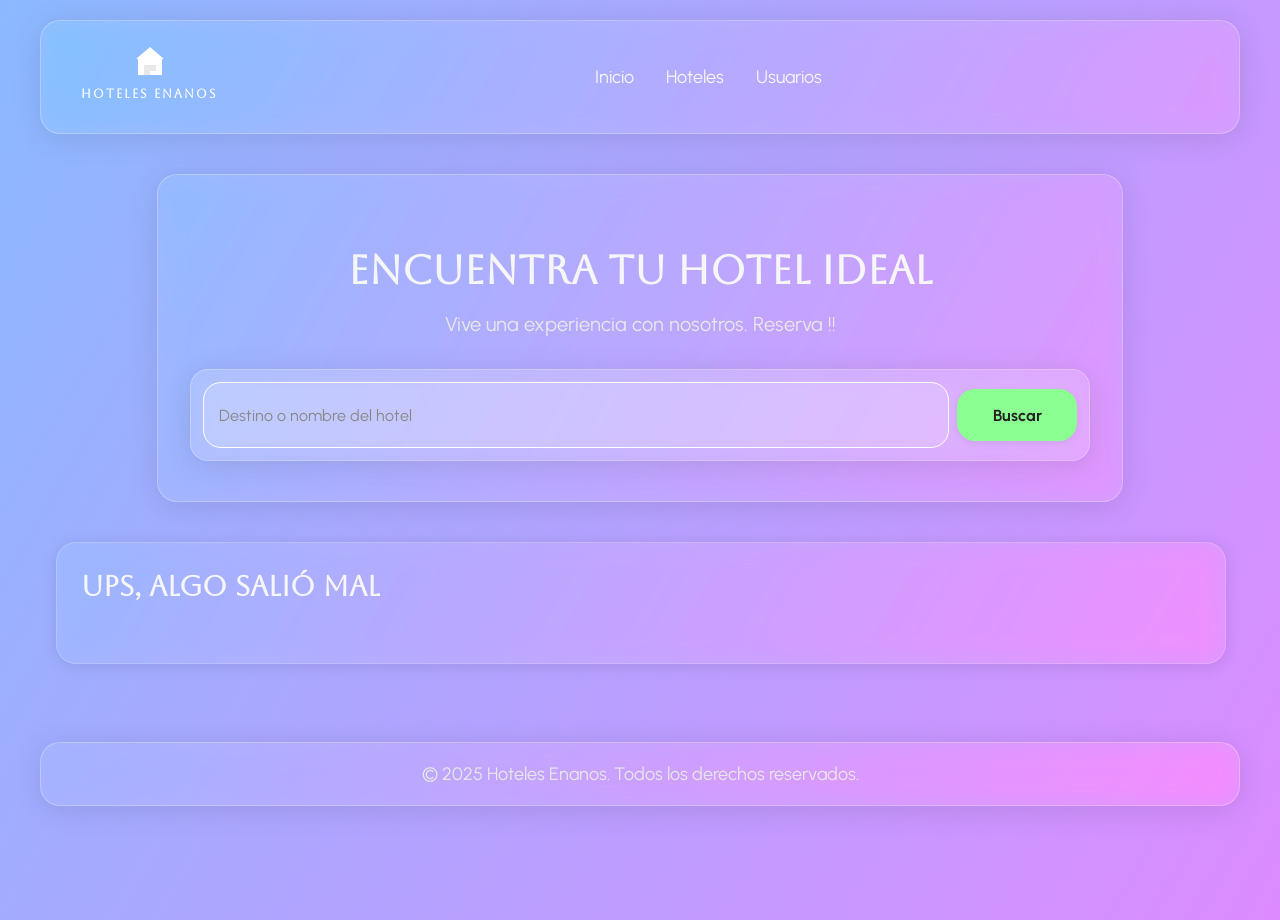
==== commit 07b38ec6: "Finalizacion" ====
--- a/Frontend/Diseno/habitaciones.html
+++ b/Frontend/Diseno/habitaciones.html
@@ -66,7 +66,7 @@
                 <div class="selection-summary" id="selectionSummary" hidden>
                     <p><strong>Habitación:</strong> <span id="summaryRoom">—</span></p>
                     <p><strong>Total estimado:</strong> <span id="summaryTotal">—</span></p>
-                    <p class="summary-note">El importe definitivo se confirmará en el paso siguiente.</p>
+                    <p class="summary-note">El importe total se confirmará en la siguiente vista.</p>
                 </div>
                 <button type="button" class="btn-primary" id="continueButton" disabled>Continuar</button>
             </aside>
